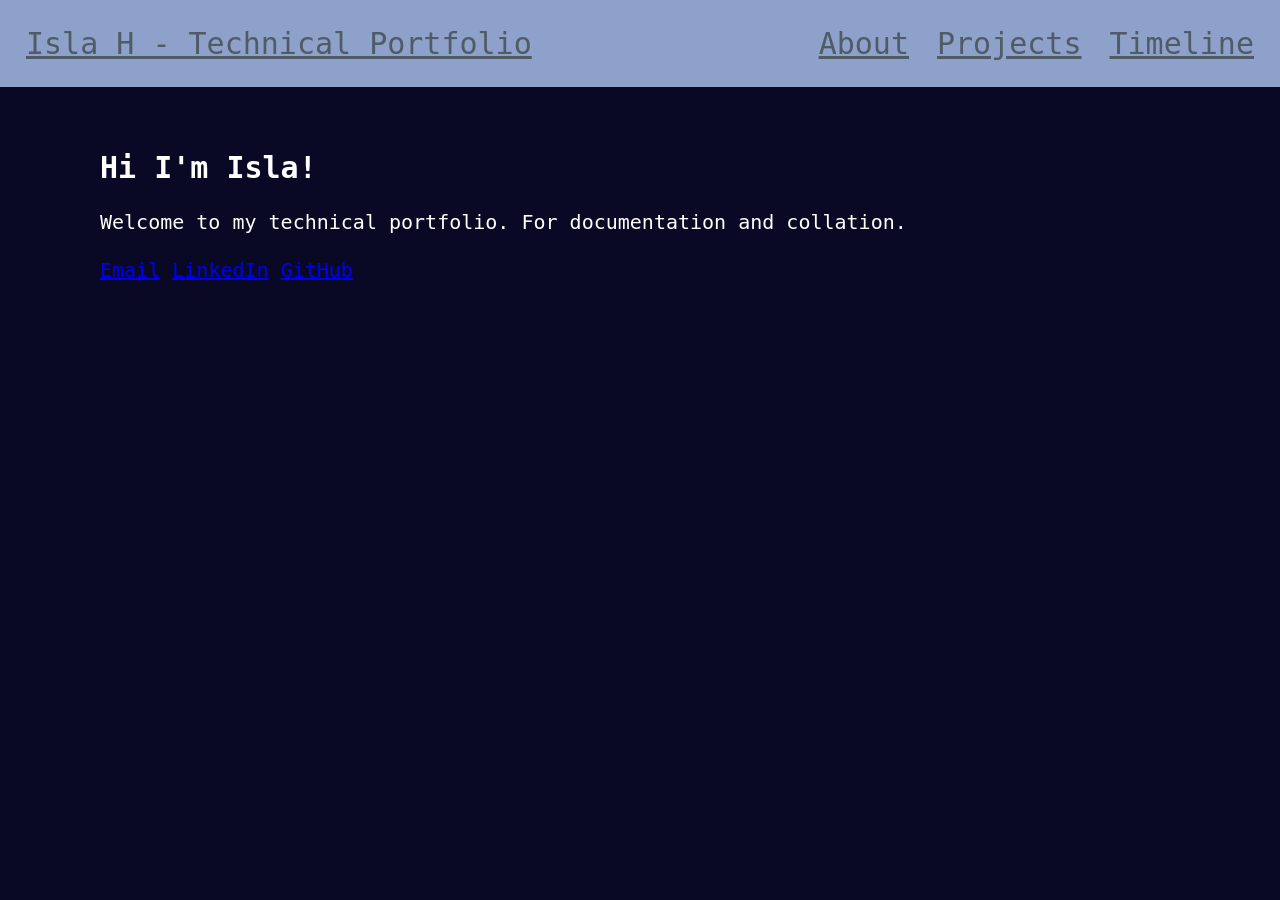
==== index.html @ a17196a4 "Add css, detail to index, navbar" ====
<!DOCTYPE html>
<html>  <link rel="stylesheet" href="style.css">

<!-- title-->
<title>
Isla H's Pre-Uni Portfolio
</title>
 
<!-- navbar-->
<ul>
    <li><a href="index.html">Isla H - Technical Portfolio</a></li>
  <li><a href="about.html">About</a></li>
  <li><a href="projects.html">Projects</a></li>
  <li><a href="timeline.html">Timeline</a></li>
</ul>

<div>

<head> 
<h2>Hi I'm Isla!</h2>
</head>

<body>
<p>
Welcome to my technical portfolio. For documentation and collation.
<br><br>
<a href="mailto:islahao4343@gmail.com">Email</a>
<a href="linkedin.com">LinkedIn</a>
<a href="https://github.com/sukipill">GitHub</a>
</p>
</body>

</div>

</html>
---- style.css ----
div {
  width:3000px;
  margin-top: 150px;
  margin-left: 100px;
  
}

body {
  background-color: rgb(9, 9, 38);
  color: white;
  font-family: DejaVu Sans Mono, monospace;
  font-size: 20px;
  text-align: left;
  margin: 0;
}

h1 {
  color: white;
  text-align: left;
  font-family: DejaVu Sans Mono, monospace;
}

ul {
  list-style-type: none;
  margin: 0px;
  padding: 12px;
  background-color: #8ea1ca;
  display: flex;
  justify-content: flex-end;
  position: fixed;
  top: 0;
  width: 100%;
  box-sizing: border-box;
  font-size: 30px;
}

ul li a{
    display:block;
    color:rgb(79, 91, 101);
    padding: 14px 14px;
}

ul li a:hover{
    background-color: azure;
}

ul li:first-child {
  margin-right: auto;
}
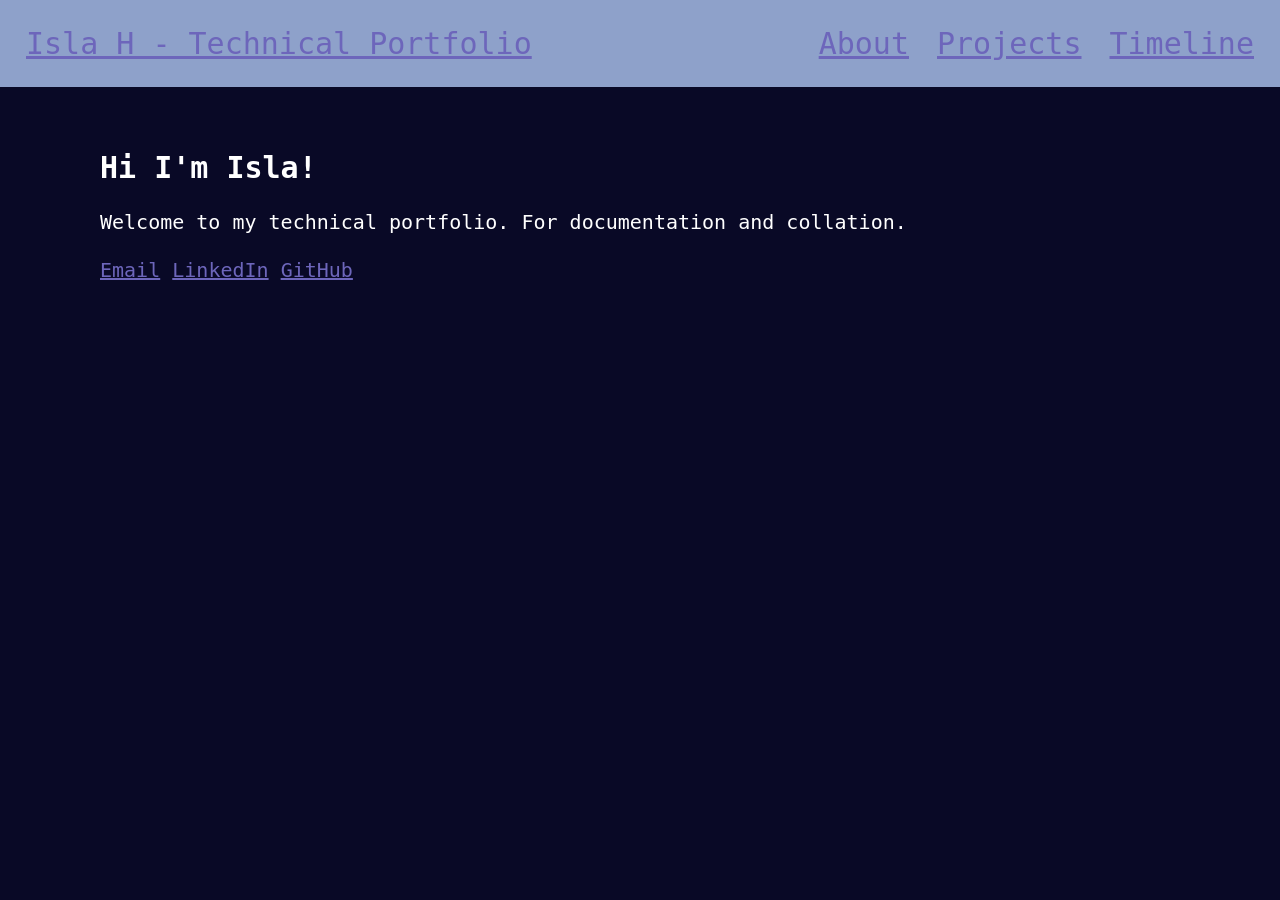
==== commit bbf4c1c9: "regular update ig format stuff" ====
--- a/index.html
+++ b/index.html
@@ -25,8 +25,8 @@
 Welcome to my technical portfolio. For documentation and collation.
 <br><br>
 <a href="mailto:islahao4343@gmail.com">Email</a>
-<a href="linkedin.com">LinkedIn</a>
-<a href="https://github.com/sukipill">GitHub</a>
+<a href="https://linkedin.com" target="_blank">LinkedIn</a>
+<a href="https://github.com/sukipill" target="_blank">GitHub</a>
 </p>
 </body>
 
--- a/style.css
+++ b/style.css
@@ -14,6 +14,22 @@
   text-align: left;
   margin: 0;
 }
+
+/* unvisited link */
+a:link {
+color: rgb(109, 102, 187);}
+
+/* visited link */
+a:visited {
+color: rgb(109, 102, 187);}
+
+/* mouse over link */
+a:hover {
+color: rgb(176, 169, 251);}
+
+/* selected link */
+a:active {
+color: rgb(176, 169, 251);}
 
 h1 {
   color: white;
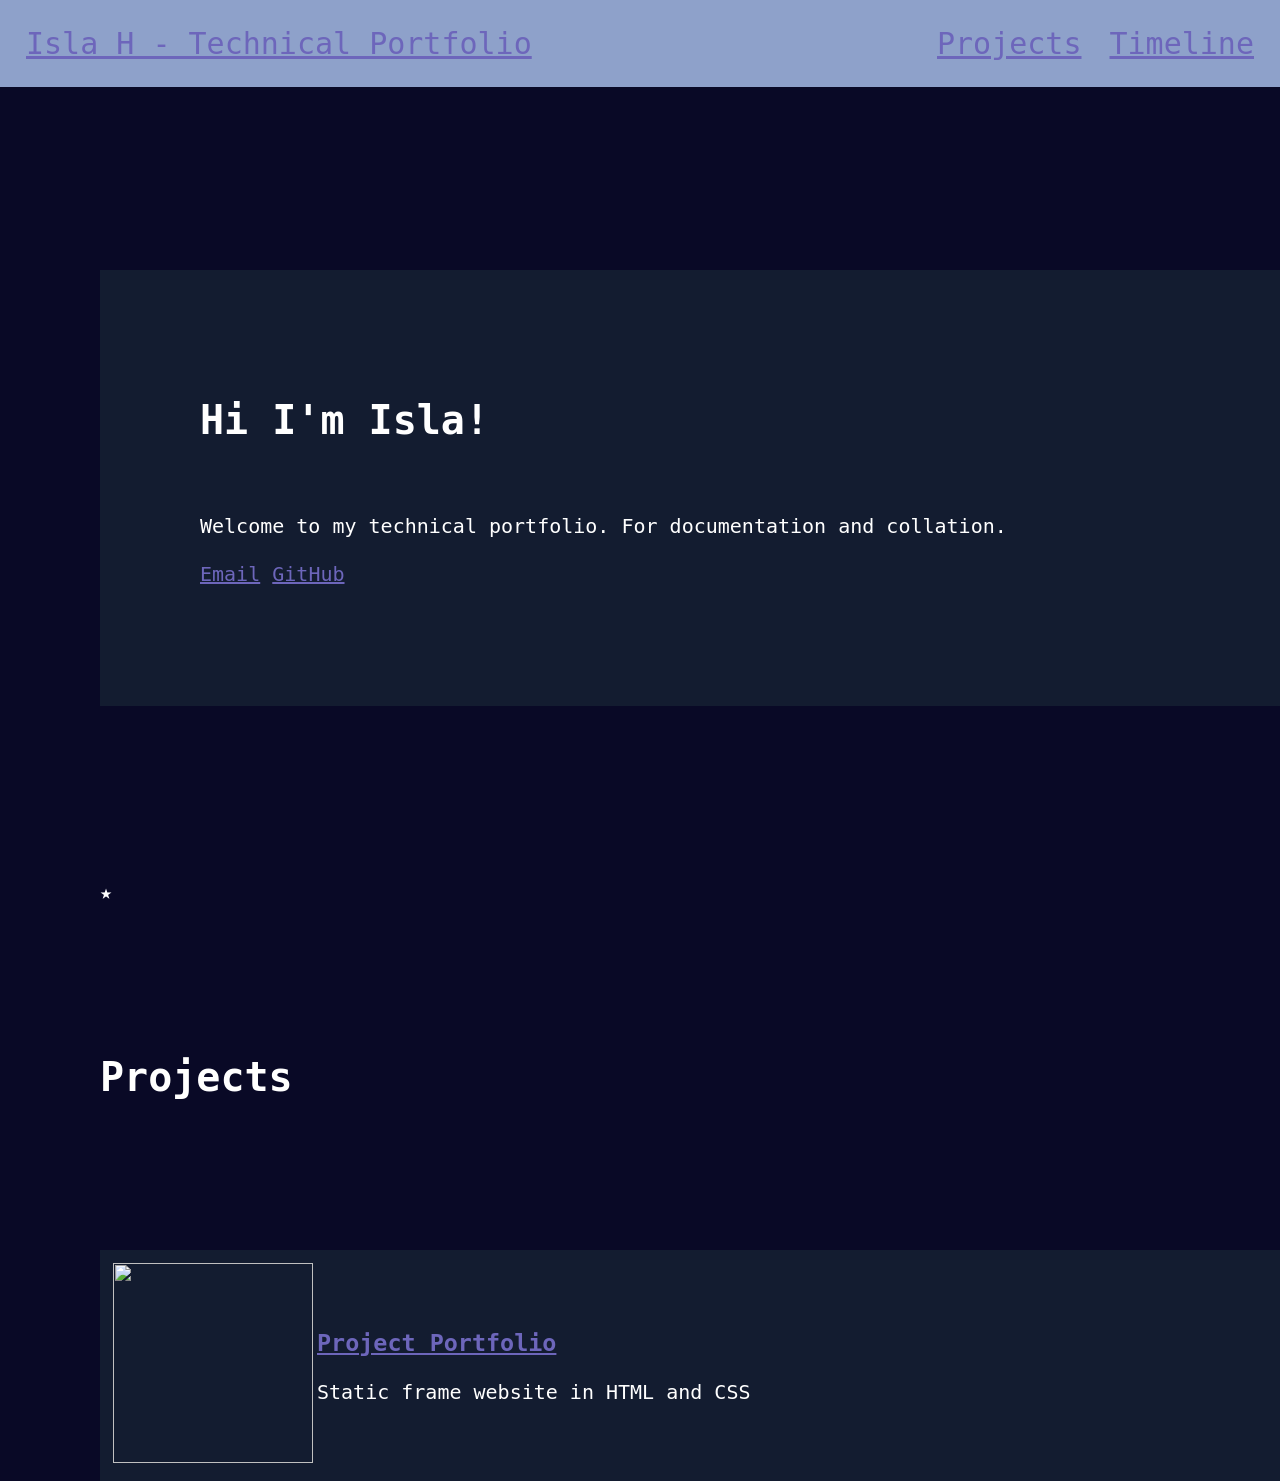
==== commit aca9c636: "fixed css, add project pgae 1" ====
--- a/index.html
+++ b/index.html
@@ -8,28 +8,50 @@
  
 <!-- navbar-->
 <ul>
-    <li><a href="index.html">Isla H - Technical Portfolio</a></li>
-  <li><a href="about.html">About</a></li>
-  <li><a href="projects.html">Projects</a></li>
+    <li><a href="#top">Isla H - Technical Portfolio</a></li>
+ <!-- <li><a href="#top">About</a></li> -->
+  <li><a href="#break">Projects</a></li>
   <li><a href="timeline.html">Timeline</a></li>
 </ul>
 
-<div>
+<br id="top"><br><br><br><br>
 
+<div id="about" style="background-color: rgb(19, 28, 48); padding: 100px;">
 <head> 
-<h2>Hi I'm Isla!</h2>
+<h1>Hi I'm Isla!</h1>
+<br>
 </head>
 
 <body>
+
 <p>
 Welcome to my technical portfolio. For documentation and collation.
 <br><br>
 <a href="mailto:islahao4343@gmail.com">Email</a>
-<a href="https://linkedin.com" target="_blank">LinkedIn</a>
+<!-- <a href="https://linkedin.com" target="_blank">LinkedIn</a> -->
 <a href="https://github.com/sukipill" target="_blank">GitHub</a>
 </p>
+</div>
+
+
+<div id="break"><br>★</div>
+
+
+<div id="projects">
+    <h1>Projects</h1>
+</div>
+
+<!--project cell-->
+<div id="portfolio" style="background-color: rgb(19, 28, 48); padding: 10px">
+<table>
+    <tr>
+        <td><img src="images/blank.png" width="200px" height="200px">
+        <td><h3><a href="projects/portfolio.html">Project Portfolio</a></h3><p>Static frame website in HTML and CSS</p>        
+        </td>
+    </tr>
+</table>
+</div>
+
 </body>
 
-</div>
-
 </html>
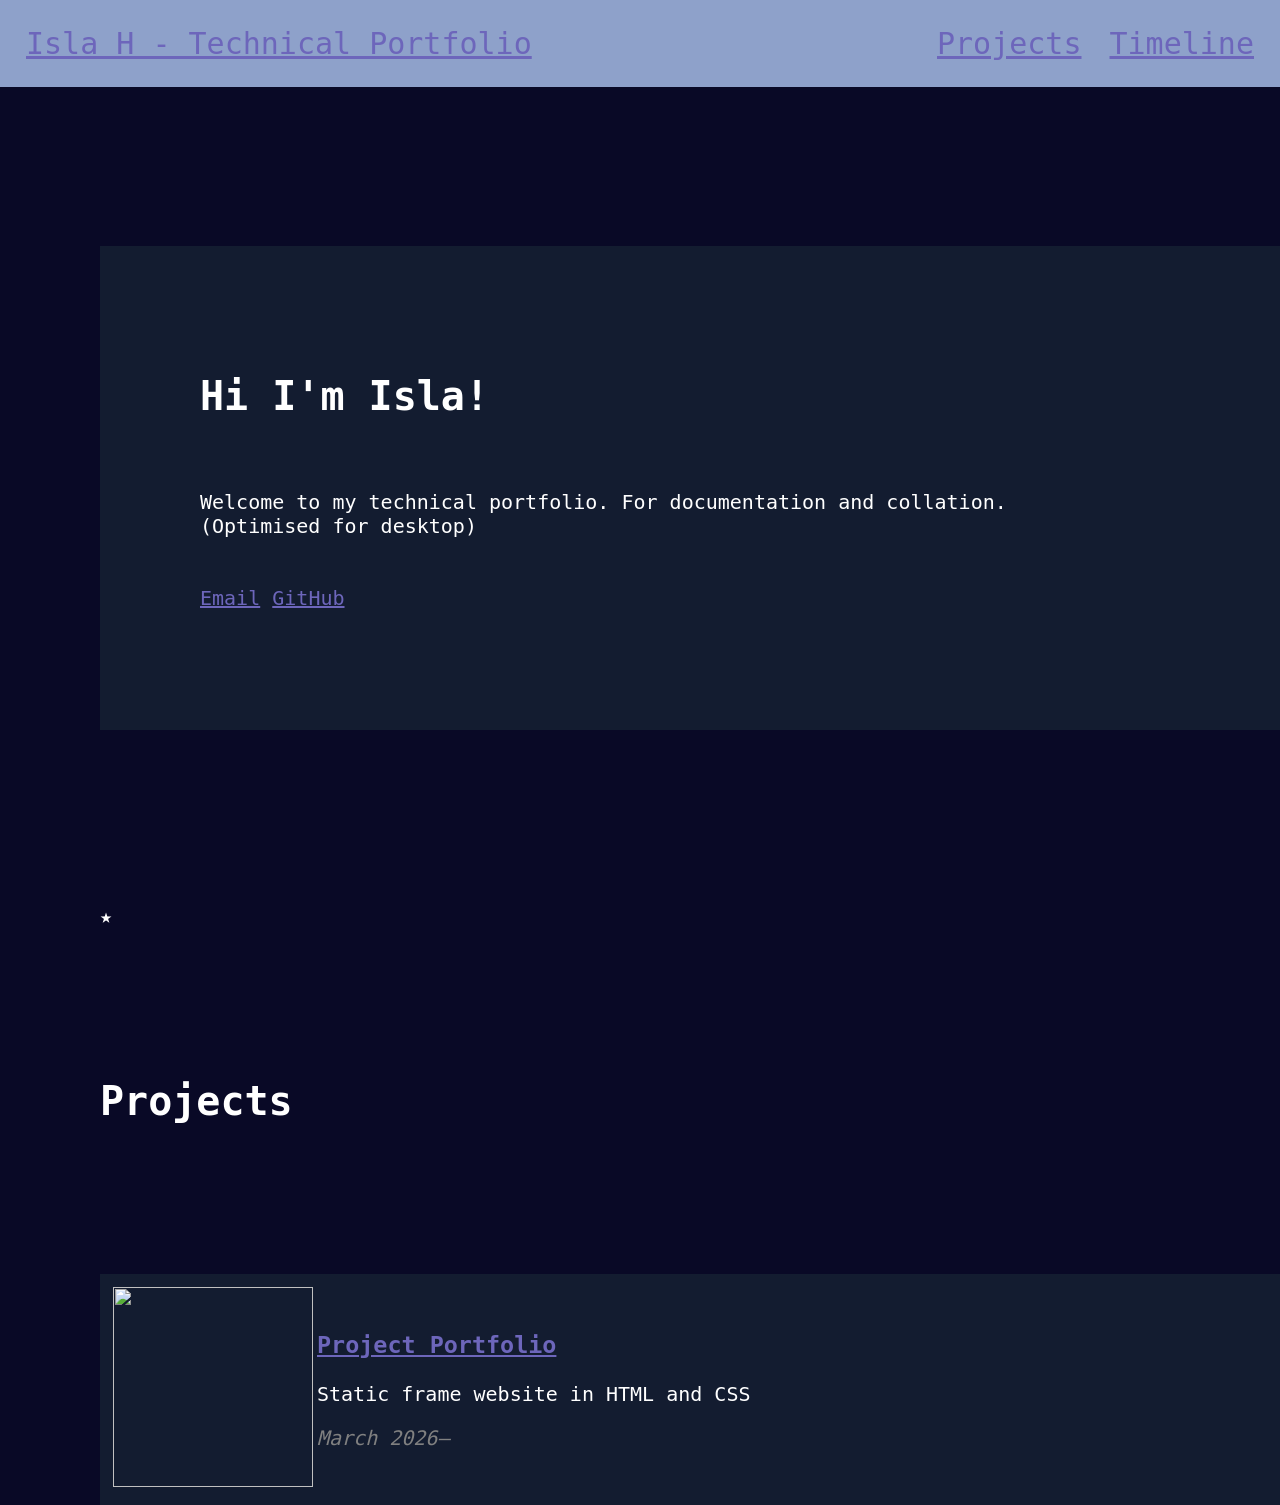
==== commit e9706806: "idk what i did but i forgot to push" ====
--- a/index.html
+++ b/index.html
@@ -14,7 +14,7 @@
   <li><a href="timeline.html">Timeline</a></li>
 </ul>
 
-<br id="top"><br><br><br><br>
+<br id="top"><br><br><br>
 
 <div id="about" style="background-color: rgb(19, 28, 48); padding: 100px;">
 <head> 
@@ -25,7 +25,7 @@
 <body>
 
 <p>
-Welcome to my technical portfolio. For documentation and collation.
+Welcome to my technical portfolio. For documentation and collation. <br>(Optimised for desktop)<br>
 <br><br>
 <a href="mailto:islahao4343@gmail.com">Email</a>
 <!-- <a href="https://linkedin.com" target="_blank">LinkedIn</a> -->
@@ -46,8 +46,7 @@
 <table>
     <tr>
         <td><img src="images/blank.png" width="200px" height="200px">
-        <td><h3><a href="projects/portfolio.html">Project Portfolio</a></h3><p>Static frame website in HTML and CSS</p>        
-        </td>
+        <td><h3><a href="projects/portfolio.html">Project Portfolio</a></h3><p>Static frame website in HTML and CSS</p><p style="color: gray;"><i>March 2026—</i></p></td>
     </tr>
 </table>
 </div>
